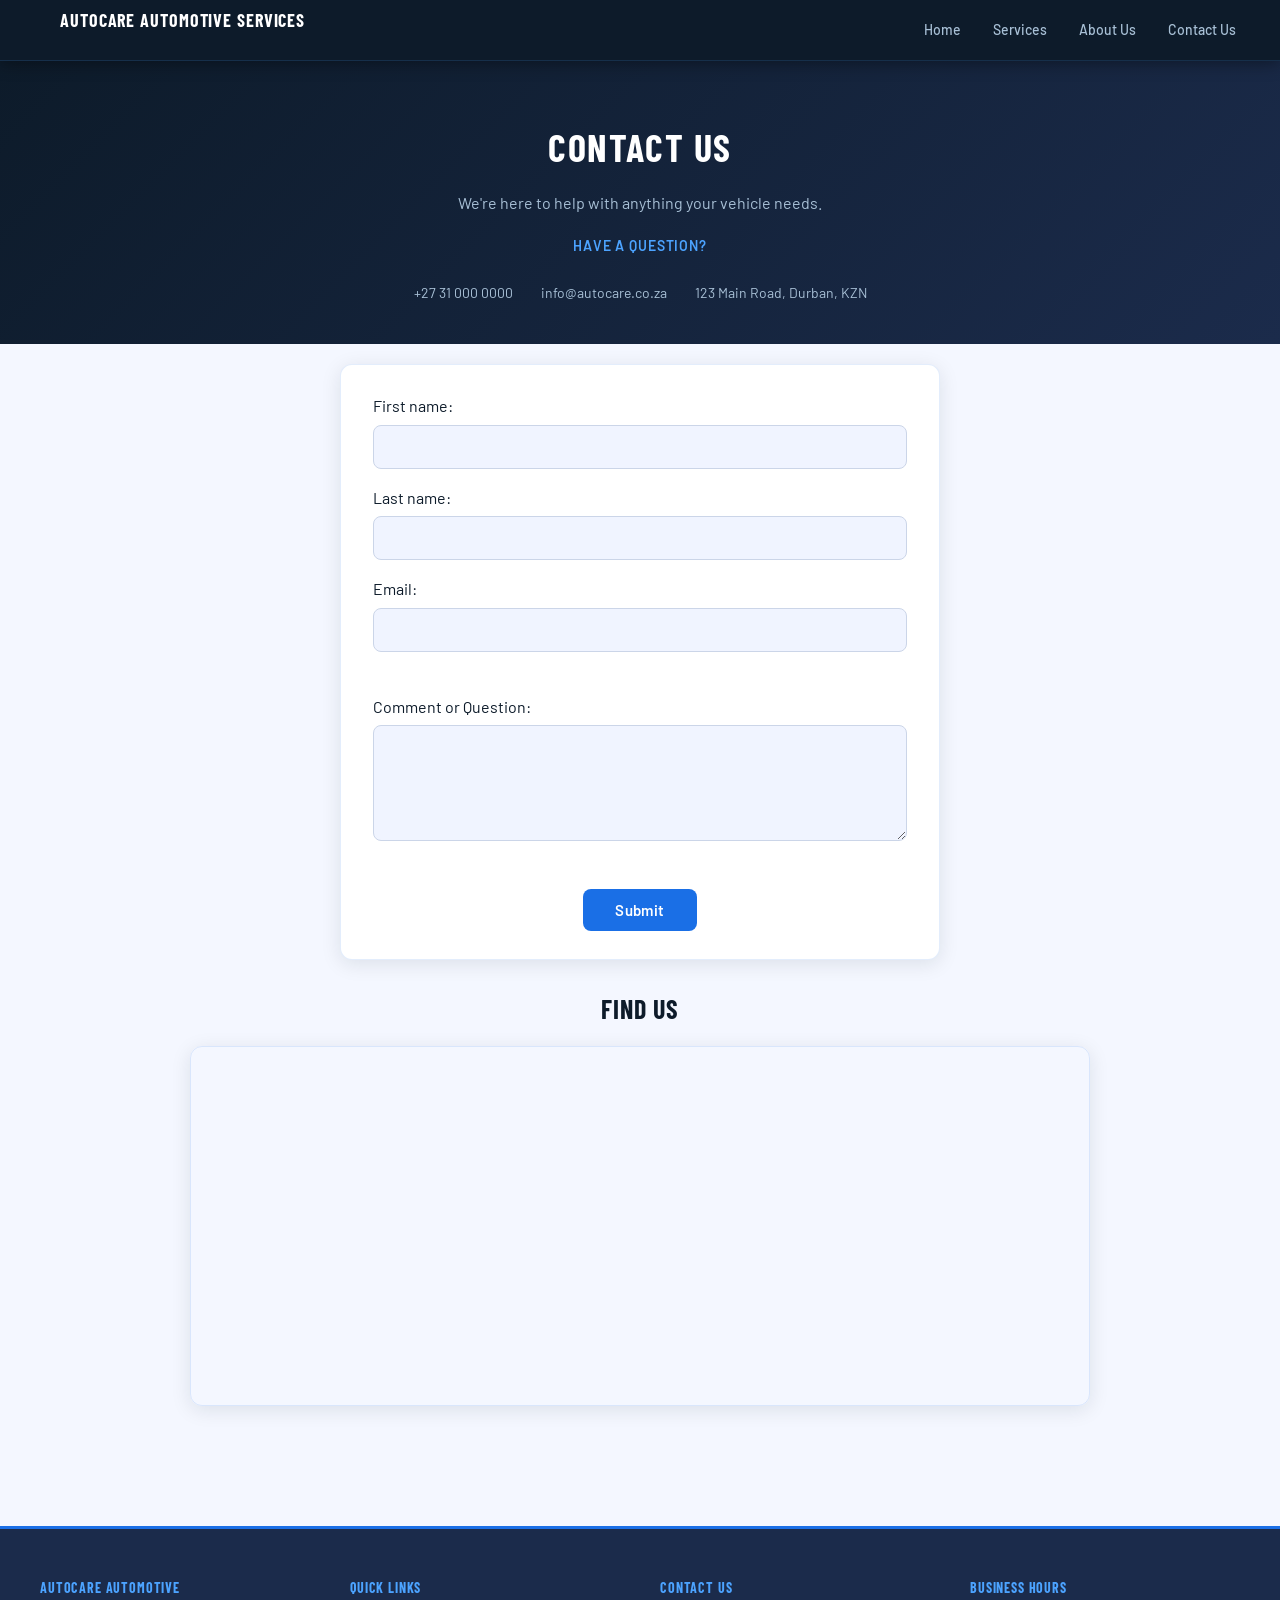
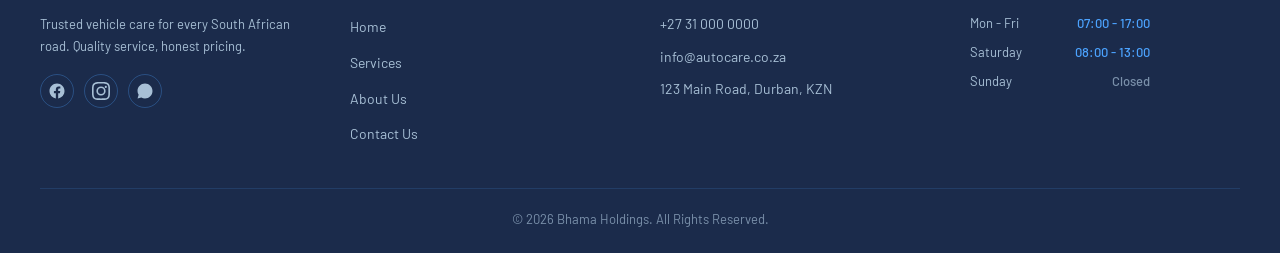
==== contact.html @ c0fe9249 "initial commit" ====
<!DOCTYPE html>
<html lang="en">

<head>
  <meta charset="UTF-8" />
  <meta name="viewport" content="width=device-width, initial-scale=1.0">
  <title>Contact Us | AutoCare Services</title>
  <link rel="stylesheet" href="./css/stylesheet.css">
  <style>
    @media (max-width: 768px) {
      .container {
        max-width: 100%;
        margin: 10px 16px;
        padding: 20px 16px;
      }

      h2 {
        margin: 20px 16px 4px;
        font-size: 24px;
      }

      h3 {
        margin: 0 16px 16px;
      }

      #fname, #lname, #email, #message {
        font-size: 16px; /* prevents iOS auto-zoom on input focus */
      }
    }
  </style>


</head>

<body>

  <!-- Navigation Starts -->
  <nav>
    <div class="navbar">
      <h3><b>AutoCare Automotive Services</b></h3>

      <!-- FIX: Renamed from 'Preference' to 'hamburger' to match JS, and corrected tag -->
      <div class="hamburger" id="hamburger">
        <span></span>
        <span></span>
        <span></span>
      </div>

      <!-- FIX: Cleaned up broken nested ul structure -->
      <ul class="nav-links" id="navlinks">
        <li><a href="index.html">Home</a></li>

        <li>
          <a href="services.html">Services</a>
        </li>

        <li><a href="about.html">About Us</a></li>
        <li><a href="contact.html">Contact Us</a></li>
      </ul>
    </div>
  </nav>

  <!-- Contact Page Header -->
  <section class="contact-hero">
    <h1 class="contact-hero-title">Contact Us</h1>
    <p class="contact-hero-tagline">We're here to help with anything your vehicle needs.</p>
    <p class="contact-hero-subtitle">Have a question?</p>

    <div class="contact-hero-info">
      <p class="contact-hero-info-row">+27 31 000 0000</p>
      <p class="contact-hero-info-row">info@autocare.co.za</p>
      <p class="contact-hero-info-row">123 Main Road, Durban, KZN</p>
    </div>
  </section>

  <div class="container">
    <form action="/action_page.php">

      <!-- Name -->
      <label for="fname">First name:</label><br>
      <input type="text" id="fname" name="fname" value=""><br>

      <!-- Last Name -->
      <label for="lname">Last name:</label><br>
      <input type="text" id="lname" name="lname" value=""><br>

      <!-- Email -->
      <label for="email">Email:</label><br>
      <input type="email" id="email" name="email" value=""><br><br>

      <!-- Message -->
      <label for="message">Comment or Question:</label><br>
      <textarea id="message" name="message" rows="5" cols="30"></textarea><br><br>

      <!-- Submit button -->
      <input type="submit" value="Submit" id="submit">
    </form>
  </div>

  <!-- Find Us Map -->
  <section class="map-section">
    <h2 class="map-heading">Find Us</h2>
    <div class="map-wrapper">
      <iframe
        src="https://www.google.com/maps?q=Main+Road,+Durban,+KwaZulu-Natal,+South+Africa&output=embed"
        width="100%"
        height="100%"
        style="border:0;"
        allowfullscreen=""
        loading="lazy"
        referrerpolicy="no-referrer-when-downgrade"
        title="AutoCare location map">
      </iframe>
    </div>
  </section>

  <!--Footer Starts-->
  <!-- UPDATE: rebuilt footer with contact info, hours, and social icons -->
  <footer class="site-footer">
        <div class="footer-grid">

            <div class="footer-col">
                <h4>AutoCare Automotive</h4>
                <p class="footer-blurb">Trusted vehicle care for every South African road. Quality service, honest pricing.</p>
                <div class="footer-socials">
                    <a href="#" class="social-btn" aria-label="Facebook">
                        <svg viewBox="0 0 24 24" width="18" height="18" fill="currentColor" aria-hidden="true"><path d="M22 12.06C22 6.5 17.52 2 12 2S2 6.5 2 12.06c0 5 3.66 9.13 8.44 9.94v-7.03H7.9v-2.91h2.54V9.84c0-2.5 1.49-3.89 3.78-3.89 1.1 0 2.24.2 2.24.2v2.46h-1.26c-1.24 0-1.63.77-1.63 1.56v1.88h2.78l-.44 2.91h-2.34V22c4.78-.81 8.44-4.94 8.44-9.94z"/></svg>
                    </a>
                    <a href="#" class="social-btn" aria-label="Instagram">
                        <svg viewBox="0 0 24 24" width="18" height="18" fill="currentColor" aria-hidden="true"><path d="M12 2.16c3.2 0 3.58.01 4.85.07 3.25.15 4.77 1.69 4.92 4.92.06 1.27.07 1.65.07 4.85s-.01 3.58-.07 4.85c-.15 3.23-1.66 4.77-4.92 4.92-1.27.06-1.64.07-4.85.07s-3.58-.01-4.85-.07c-3.26-.15-4.77-1.7-4.92-4.92-.06-1.27-.07-1.65-.07-4.85s.01-3.58.07-4.85C2.36 3.92 3.88 2.38 7.15 2.23 8.42 2.17 8.8 2.16 12 2.16zM12 0C8.74 0 8.33.01 7.05.07 2.7.27.27 2.7.07 7.05.01 8.33 0 8.74 0 12s.01 3.67.07 4.95c.2 4.35 2.62 6.78 6.98 6.98C8.33 23.99 8.74 24 12 24s3.67-.01 4.95-.07c4.35-.2 6.78-2.62 6.98-6.98.06-1.28.07-1.69.07-4.95s-.01-3.67-.07-4.95c-.2-4.35-2.62-6.78-6.98-6.98C15.67.01 15.26 0 12 0zm0 5.84A6.16 6.16 0 1 0 18.16 12 6.16 6.16 0 0 0 12 5.84zM12 16a4 4 0 1 1 4-4 4 4 0 0 1-4 4zm6.41-10.85a1.44 1.44 0 1 0 1.44 1.44 1.44 1.44 0 0 0-1.44-1.44z"/></svg>
                    </a>
                    <a href="#" class="social-btn" aria-label="WhatsApp">
                        <svg viewBox="0 0 24 24" width="18" height="18" fill="currentColor" aria-hidden="true"><path d="M17.5 14.4c-.3-.1-1.6-.8-1.9-.9-.2-.1-.4-.1-.6.1-.2.2-.7.9-.9 1.1-.2.2-.3.2-.6.1-.9-.4-2.4-1.6-3.1-2.9-.1-.2-.1-.4.1-.6.2-.2.4-.5.6-.7.1-.1.1-.3 0-.5-.1-.2-.5-1.3-.7-1.7-.2-.4-.4-.4-.6-.4h-.5c-.2 0-.4.1-.6.3-.2.2-.8.8-.8 2 0 1.2.9 2.4 1 2.5.1.2 1.7 2.7 4.2 3.7 2.1.8 2.5.6 3-.4.4-1 .5-1.4.3-1.7zM12 2C6.5 2 2 6.5 2 12c0 1.9.5 3.6 1.5 5.1L2.1 22l5-1.3c1.4.8 3.1 1.2 4.9 1.2 5.5 0 10-4.5 10-10S17.5 2 12 2z"/></svg>
                    </a>
                </div>
            </div>

            <div class="footer-col">
                <h4>Quick Links</h4>
                <ul class="footer-link-list">
                    <li><a href="index.html">Home</a></li>
                    <li><a href="services.html">Services</a></li>
                    <li><a href="about.html">About Us</a></li>
                    <li><a href="contact.html">Contact Us</a></li>
                </ul>
            </div>

            <div class="footer-col">
                <h4>Contact Us</h4>
                <p class="footer-contact-row">+27 31 000 0000</p>
                <p class="footer-contact-row">info@autocare.co.za</p>
                <p class="footer-contact-row">123 Main Road, Durban, KZN</p>
            </div>

            <div class="footer-col">
                <h4>Business Hours</h4>
                <p class="footer-hours-row">Mon - Fri <span>07:00 - 17:00</span></p>
                <p class="footer-hours-row">Saturday <span>08:00 - 13:00</span></p>
                <p class="footer-hours-row">Sunday <span class="closed">Closed</span></p>
            </div>

        </div>

        <p class="footer-bottom">&copy; 2026 Bhama Holdings. All Rights Reserved.</p>
  </footer>
  <!--Footer Ends-->

  <script src="./js/shared.js"></script>

</body>

</html>
---- css/stylesheet.css ----
/* =============================================
   AutoCare Automotive Services — Stylesheet
   Palette: Midnight Professional
   ============================================= */

@import url('https://fonts.googleapis.com/css2?family=Barlow:wght@400;500;600&family=Barlow+Condensed:wght@600;700&display=swap');

/* ── CSS Variables ── */
:root {
  --bg-deep:       #0D1B2A;
  --bg-nav:        #0D1B2A;
  --bg-footer:     #1B2B4B;
  --bg-card:       #FFFFFF;
  --bg-page:       #F4F7FF;
  --bg-input:      #F0F4FF;

  --accent-primary:  #1A6FE6;
  --accent-light:    #4CA3FF;
  --accent-hover:    #1560CC;
  --accent-glow:     rgba(26, 111, 230, 0.18);

  --text-primary:    #0D1B2A;
  --text-secondary:  #3D5068;
  --text-muted:      #7A90AA;
  --text-on-dark:    #FFFFFF;
  --text-on-dark-2:  #A8C0D6;

  --border-card:     rgba(26, 111, 230, 0.12);
  --border-input:    #CBD5E8;
  --shadow-card:     0 4px 20px rgba(13, 27, 42, 0.10);
  --shadow-hover:    0 8px 32px rgba(26, 111, 230, 0.18);

  --radius-sm:  4px;
  --radius-md:  8px;
  --radius-lg:  12px;
}

/* ── Reset ── */
* {
  margin: 0;
  padding: 0;
  box-sizing: border-box;
}

body {
  font-family: 'Barlow', sans-serif;
  background-color: var(--bg-page);
  color: var(--text-primary);
  font-size: 16px;
  line-height: 1.6;
}

/* ── Hero Header ── */
.hero-header {
  background: linear-gradient(135deg, var(--bg-deep) 0%, #1B2B4B 100%);
  color: var(--text-on-dark);
  text-align: center;
  padding: 28px 20px;
  border-bottom: 2px solid var(--accent-primary);
}

.hero-header h1 {
  font-family: 'Barlow Condensed', sans-serif;
  font-size: 36px;
  font-weight: 700;
  letter-spacing: 0.04em;
  text-transform: uppercase;
  color: var(--text-on-dark);
}

/* ── Navigation ── */
nav {
  background-color: var(--bg-nav);
  position: sticky;
  top: 0;
  z-index: 1000;
  border-bottom: 1px solid rgba(76, 163, 255, 0.15);
  box-shadow: 0 2px 16px rgba(0, 0, 0, 0.4);
}

.navbar {
  display: flex;
  justify-content: space-between;
  align-items: center;
  padding: 0 30px;
  height: 60px;
}

.navbar h3 {
  color: var(--text-on-dark);
  font-family: 'Barlow Condensed', sans-serif;
  font-size: 18px;
  font-weight: 700;
  letter-spacing: 0.05em;
  text-transform: uppercase;
}

.nav-links {
  list-style: none;
  display: flex;
  gap: 4px;
}

.nav-links li {
  position: relative;
}

.nav-links a {
  color: var(--text-on-dark-2);
  text-decoration: none;
  padding: 8px 14px;
  display: block;
  font-size: 14px;
  font-weight: 500;
  border-radius: var(--radius-sm);
  transition: background 0.25s, color 0.25s;
}

.nav-links a:hover {
  background-color: rgba(76, 163, 255, 0.12);
  color: var(--accent-light);
}

/* ── Submenu ── */
.submenu {
  display: none;
  position: absolute;
  top: 100%;
  left: 0;
  background-color: #152238;
  list-style: none;
  min-width: 180px;
  border-radius: var(--radius-md);
  border: 1px solid rgba(76, 163, 255, 0.2);
  z-index: 100;
  overflow: hidden;
  box-shadow: 0 8px 24px rgba(0,0,0,0.3);
}

.submenu li a {
  padding: 10px 16px;
  color: var(--text-on-dark-2);
  font-size: 13px;
}

.submenu li a:hover {
  background-color: rgba(26, 111, 230, 0.2);
  color: var(--accent-light);
}

@media (min-width: 769px) {
  .nav-links li:hover > .submenu {
    display: block;
  }
}

/* ── Hamburger ── */
.hamburger {
  display: none;
  flex-direction: column;
  cursor: pointer;
}

.hamburger span {
  height: 2px;
  width: 24px;
  background: var(--text-on-dark);
  margin: 4px 0;
  border-radius: 2px;
  transition: 0.3s;
}

.hamburger.active span:nth-child(1) {
  transform: rotate(45deg) translate(5px, 5px);
}
.hamburger.active span:nth-child(2) {
  opacity: 0;
}
.hamburger.active span:nth-child(3) {
  transform: rotate(-45deg) translate(5px, -5px);
}

/* ── Mobile ── */
@media (max-width: 768px) {
  .hamburger {
    display: flex;
  }

  .nav-links {
    position: absolute;
    top: 60px;
    left: 0;
    background-color: var(--bg-nav);
    width: 100%;
    flex-direction: column;
    gap: 0;
    max-height: 0;
    overflow: hidden;
    transition: max-height 0.3s ease-in-out;
    border-top: 1px solid rgba(76, 163, 255, 0.15);
  }

  .nav-links.open {
    max-height: 500px;
  }

  .nav-links li {
    width: 100%;
    border-bottom: 1px solid rgba(255,255,255,0.05);
  }

  .submenu {
    position: static;
    display: none;
    background-color: #0a1520;
    border-radius: 0;
    border: none;
    box-shadow: none;
  }

  .submenu.open {
    display: block;
  }

  .nav-links a {
    padding: 14px 20px;
    border-radius: 0;
  }
}

/* ── Slideshow ── */
.slideshow-container {
  position: relative;
  width: 100%;
  overflow: hidden;
  margin-bottom: 10px;
  border-bottom: 3px solid var(--accent-primary);
}

.myslide {
  display: none;
  position: relative;
}

.myslide img {
  display: block;
  object-fit: cover;
}

.numbertext {
  position: absolute;
  top: 12px;
  left: 16px;
  color: var(--text-on-dark);
  font-size: 13px;
  font-weight: 600;
  background: rgba(13, 27, 42, 0.7);
  padding: 4px 10px;
  border-radius: var(--radius-sm);
  letter-spacing: 0.05em;
}

.slide-caption {
  position: absolute;
  bottom: 24px;
  left: 50%;
  transform: translateX(-50%);
  background: rgba(13, 27, 42, 0.75);
  color: var(--text-on-dark);
  padding: 8px 24px;
  border-radius: var(--radius-sm);
  font-size: 15px;
  font-weight: 500;
  border-left: 3px solid var(--accent-primary);
  white-space: nowrap;
}

.fade {
  animation: fadeEffect 0.8s ease-in-out;
}

@keyframes fadeEffect {
  from { opacity: 0.3; }
  to   { opacity: 1; }
}

/* ── Dots ── */
.dot {
  display: inline-block;
  cursor: pointer;
  height: 10px;
  width: 10px;
  margin: 8px 4px;
  background-color: #CBD5E8;
  border-radius: 50%;
  transition: background-color 0.3s ease, transform 0.2s ease;
}

.dot:hover,
.active-dot {
  background-color: var(--accent-primary);
  transform: scale(1.25);
}

/* ── Services Section Headings ── */
.services-heading {
  text-align: center;
  margin: 48px 0 8px;
  color: var(--text-primary);
  font-family: 'Barlow Condensed', sans-serif;
  font-size: 32px;
  font-weight: 700;
  text-transform: uppercase;
  letter-spacing: 0.04em;
}

.services-subheading {
  text-align: center;
  color: var(--text-secondary);
  margin-bottom: 8px;
  font-size: 15px;
}

.services-notice {
  text-align: center;
  color: var(--text-muted);
  font-size: 13px;
  font-style: italic;
  max-width: 680px;
  margin: 0 auto 32px;
  padding: 0 20px;
}

/* ── Cards Row & Column ── */
.row {
  display: flex;
  flex-wrap: wrap;
  gap: 24px;
  justify-content: center;
  padding: 0 30px 48px;
}

.column {
  flex: 1 1 280px;
  max-width: 380px;
}

.card {
  background-color: var(--bg-card);
  border-radius: var(--radius-lg);
  overflow: hidden;
  border: 1px solid var(--border-card);
  box-shadow: var(--shadow-card);
  transition: transform 0.3s, box-shadow 0.3s, border-color 0.3s;
  height: 100%;
  display: flex;
  flex-direction: column;
}

.card:hover {
  transform: translateY(-5px);
  box-shadow: var(--shadow-hover);
  border-color: rgba(26, 111, 230, 0.35);
}

.card img {
  width: 100%;
  height: 200px;
  object-fit: cover;
  display: block;
  background-color: #DCE6F5;
  color: var(--text-muted);
  font-size: 13px;
  text-align: center;
}

.card-body {
  padding: 18px 20px 22px;
  background-color: var(--bg-card);
  flex: 1;
  display: flex;
  flex-direction: column;
}

.card-body h2 {
  font-family: 'Barlow Condensed', sans-serif;
  font-size: 19px;
  font-weight: 700;
  text-transform: uppercase;
  letter-spacing: 0.02em;
  margin-bottom: 6px;
  color: var(--text-primary);
}

.card-subtitle {
  color: var(--text-secondary);
  font-size: 13px;
  margin-bottom: 12px;
}

.card-title {
  font-weight: 600;
  color: var(--accent-primary);
  margin-bottom: 4px;
}

.list-label {
  font-weight: 600;
  font-size: 12px;
  color: var(--text-muted);
  text-transform: uppercase;
  letter-spacing: 0.06em;
  margin: 10px 0 5px;
}

.service-list {
  list-style: none;
  padding: 0;
  margin-bottom: 6px;
}

.service-list li {
  font-size: 13px;
  color: var(--text-secondary);
  padding: 2px 0 2px 16px;
  position: relative;
}

.service-list li::before {
  content: "–";
  position: absolute;
  left: 0;
  color: var(--accent-primary);
  font-weight: 600;
}

/* ── Buttons ── */
.button {
  background-color: var(--accent-primary);
  color: #FFFFFF;
  border: none;
  padding: 10px 22px;
  border-radius: var(--radius-md);
  cursor: pointer;
  font-size: 14px;
  font-weight: 600;
  letter-spacing: 0.03em;
  transition: background-color 0.25s, transform 0.15s;
  margin-top: auto;
  align-self: flex-start;
}

.button:hover {
  background-color: var(--accent-hover);
  transform: translateY(-1px);
}

.button:active {
  transform: translateY(0);
}

/* ── Contact Page ── */
h2 {
  margin: 24px 30px 6px;
  font-family: 'Barlow Condensed', sans-serif;
  font-weight: 700;
  font-size: 28px;
  text-transform: uppercase;
  letter-spacing: 0.04em;
  color: var(--text-primary);
}

h3 {
  margin: 0 30px 20px;
  color: var(--text-secondary);
  font-weight: 500;
  font-size: 15px;
}

#fname,
#lname,
#email,
#message {
  width: 100%;
  padding: 12px 14px;
  border: 1px solid var(--border-input);
  border-radius: var(--radius-md);
  background-color: var(--bg-input);
  color: var(--text-primary);
  box-sizing: border-box;
  margin-top: 6px;
  margin-bottom: 16px;
  resize: vertical;
  font-family: 'Barlow', sans-serif;
  font-size: 15px;
  transition: border-color 0.2s, box-shadow 0.2s;
}

#fname:focus,
#lname:focus,
#email:focus,
#message:focus {
  outline: none;
  border-color: var(--accent-primary);
  box-shadow: 0 0 0 3px var(--accent-glow);
}

#fname:hover,
#lname:hover,
#email:hover,
#message:hover {
  border-color: var(--accent-light);
}

.field-error {
  display: block;
  color: #D85A30;
  font-size: 13px;
  margin-top: -12px;
  margin-bottom: 16px;
}

#submit {
  background-color: var(--accent-primary);
  color: #FFFFFF;
  padding: 12px 32px;
  border: none;
  border-radius: var(--radius-md);
  cursor: pointer;
  font-family: 'Barlow', sans-serif;
  font-size: 15px;
  font-weight: 600;
  display: block;
  margin: 0 auto;
  letter-spacing: 0.03em;
  transition: background-color 0.25s, transform 0.15s;
}

#submit:hover {
  background-color: var(--accent-hover);
  transform: translateY(-1px);
}

.container {
  border-radius: var(--radius-lg);
  background-color: #FFFFFF;
  border: 1px solid var(--border-card);
  box-shadow: var(--shadow-card);
  padding: 28px 32px;
  margin: 20px auto;
  max-width: 600px;
}

/* ── Contact Hero Header ── */
.contact-hero {
  text-align: center;
  background: linear-gradient(135deg, var(--bg-deep) 0%, #1B2B4B 100%);
  color: var(--text-on-dark);
  padding: 56px 20px 40px;
}

.contact-hero-title {
  font-family: 'Barlow Condensed', sans-serif;
  font-size: 38px;
  font-weight: 700;
  text-transform: uppercase;
  letter-spacing: 0.04em;
  color: var(--text-on-dark);
  margin: 0 0 12px;
}

.contact-hero-tagline {
  font-size: 16px;
  color: var(--text-on-dark-2);
  max-width: 460px;
  margin: 0 auto 20px;
  line-height: 1.6;
}

.contact-hero-subtitle {
  font-size: 14px;
  font-weight: 600;
  color: var(--accent-light);
  text-transform: uppercase;
  letter-spacing: 0.06em;
  margin: 0 0 24px;
}

.contact-hero-info {
  display: flex;
  flex-wrap: wrap;
  justify-content: center;
  gap: 28px;
}

.contact-hero-info-row {
  font-size: 14px;
  color: var(--text-on-dark-2);
  margin: 0;
}

/* ── Find Us Map ── */
.map-section {
  text-align: center;
  padding: 8px 30px 56px;
}

.map-heading {
  font-family: 'Barlow Condensed', sans-serif;
  font-size: 26px;
  font-weight: 700;
  text-transform: uppercase;
  letter-spacing: 0.04em;
  color: var(--text-primary);
  margin: 0 0 16px;
}

.map-wrapper {
  max-width: 900px;
  margin: 0 auto;
  height: 360px;
  border-radius: var(--radius-lg);
  overflow: hidden;
  border: 1px solid var(--border-card);
  box-shadow: var(--shadow-card);
}

@media (max-width: 768px) {
  .contact-hero {
    padding: 40px 16px 32px;
  }

  .contact-hero-title {
    font-size: 28px;
  }

  .contact-hero-info {
    flex-direction: column;
    gap: 8px;
  }

  .map-section {
    padding: 8px 16px 40px;
  }

  .map-wrapper {
    height: 280px;
  }
}

/* ── Gallery ── */
.gallery-heading {
  text-align: center;
  margin: 56px 0 24px;
  color: var(--text-primary);
  font-family: 'Barlow Condensed', sans-serif;
  font-size: 32px;
  font-weight: 700;
  text-transform: uppercase;
  letter-spacing: 0.04em;
}

.gallery-grid {
  display: grid;
  grid-template-columns: repeat(auto-fill, minmax(300px, 1fr));
  gap: 16px;
  padding: 0 30px 56px;
}

.mypicture {
  position: relative;
  overflow: hidden;
  border-radius: var(--radius-lg);
  border: 1px solid var(--border-card);
  box-shadow: var(--shadow-card);
  background-color: #DCE6F5;
}

.mypicture img {
  width: 100%;
  height: 260px;
  object-fit: cover;
  display: block;
  transition: transform 0.4s ease;
}

.mypicture:hover img {
  transform: scale(1.05);
}

.pic-caption {
  position: absolute;
  bottom: 0;
  left: 0;
  right: 0;
  background: linear-gradient(transparent, rgba(13, 27, 42, 0.85));
  color: var(--text-on-dark);
  text-align: center;
  padding: 24px 8px 10px;
  font-size: 13px;
  font-weight: 500;
  opacity: 0;
  transition: opacity 0.3s ease;
}

.mypicture:hover .pic-caption {
  opacity: 1;
}

/* ── Footer ── */
footer {
  background-color: var(--bg-footer);
  color: var(--text-on-dark-2);
  padding: 48px 40px 24px;
  margin-top: 64px;
  border-top: 3px solid var(--accent-primary);
}

.footer-grid {
  display: grid;
  grid-template-columns: repeat(auto-fit, minmax(200px, 1fr));
  gap: 40px;
  padding-bottom: 32px;
}

footer h4 {
  color: var(--accent-light);
  margin-bottom: 14px;
  font-family: 'Barlow Condensed', sans-serif;
  font-weight: 700;
  font-size: 14px;
  text-transform: uppercase;
  letter-spacing: 0.06em;
}

.footer-blurb {
  font-size: 13px;
  line-height: 1.7;
  color: var(--text-on-dark-2);
  margin-bottom: 16px;
}

.footer-socials {
  display: flex;
  gap: 10px;
}

.social-btn {
  width: 34px;
  height: 34px;
  border-radius: 50%;
  border: 1px solid rgba(76, 163, 255, 0.3);
  display: flex;
  align-items: center;
  justify-content: center;
  color: var(--text-on-dark-2);
  text-decoration: none;
  transition: background-color 0.25s, color 0.25s, border-color 0.25s;
}

.social-btn:hover {
  background-color: var(--accent-primary);
  border-color: var(--accent-primary);
  color: #FFFFFF;
}

.footer-link-list {
  list-style: none;
  padding: 0;
}

.footer-link-list li {
  margin-bottom: 10px;
}

.footer-link-list li a {
  color: var(--text-on-dark-2);
  text-decoration: none;
  font-size: 14px;
  transition: color 0.25s;
}

.footer-link-list li a:hover {
  color: var(--accent-light);
}

.footer-contact-row {
  font-size: 14px;
  color: var(--text-on-dark-2);
  margin-bottom: 10px;
}

.footer-hours-row {
  font-size: 13px;
  color: var(--text-on-dark-2);
  margin-bottom: 8px;
  display: flex;
  justify-content: space-between;
  max-width: 180px;
}

.footer-hours-row span {
  color: var(--accent-light);
  font-weight: 500;
}

.footer-hours-row span.closed {
  color: var(--text-muted);
}

.footer-bottom {
  text-align: center;
  color: var(--text-muted);
  font-size: 13px;
  border-top: 1px solid rgba(76, 163, 255, 0.15);
  padding-top: 20px;
}

/* ── About Page ── */
.about-wrapper {
  max-width: 860px;
  margin: 0 auto;
  padding: 40px 30px 60px;
}

.about-page-title {
  font-family: 'Barlow Condensed', sans-serif;
  font-size: 32px;
  font-weight: 700;
  text-transform: uppercase;
  letter-spacing: 0.04em;
  color: var(--text-primary);
  margin-bottom: 12px;
}

.about-section {
  margin: 28px 0;
}

.about-section h2 {
  font-size: 20px;
  color: var(--accent-primary);
  margin: 0 0 12px;
  text-transform: none;
  letter-spacing: 0;
}

.about-section p {
  color: var(--text-secondary);
  line-height: 1.8;
  margin-bottom: 10px;
  font-size: 15px;
}

.about-list {
  list-style: none;
  padding: 0;
  margin: 12px 0 10px;
}

.about-list li {
  color: var(--text-secondary);
  font-size: 15px;
  line-height: 1.8;
  padding: 4px 0 4px 22px;
  position: relative;
}

.about-list li::before {
  content: "–";
  position: absolute;
  left: 0;
  color: var(--accent-primary);
  font-weight: 700;
}

.about-image {
  margin-top: 40px;
}

/* ── hr dividers ── */
hr {
  border: none;
  border-top: 1px solid rgba(26, 111, 230, 0.15);
  margin: 0;
}

/* ── Responsive ── */
@media (max-width: 768px) {
  footer {
    padding: 36px 24px 20px;
  }

  .footer-grid {
    text-align: center;
  }

  .footer-socials {
    justify-content: center;
  }

  .footer-hours-row {
    max-width: 100%;
  }

  .container {
    margin: 10px 16px;
    padding: 20px;
  }

  .row {
    padding: 0 16px 32px;
  }

  .column {
    flex: 1 1 100%;
    max-width: 100%;
  }

  .gallery-grid {
    grid-template-columns: 1fr;
    padding: 0 16px 32px;
  }

  .mypicture img {
    height: 220px;
  }

  .services-heading,
  .gallery-heading {
    font-size: 26px;
  }
}
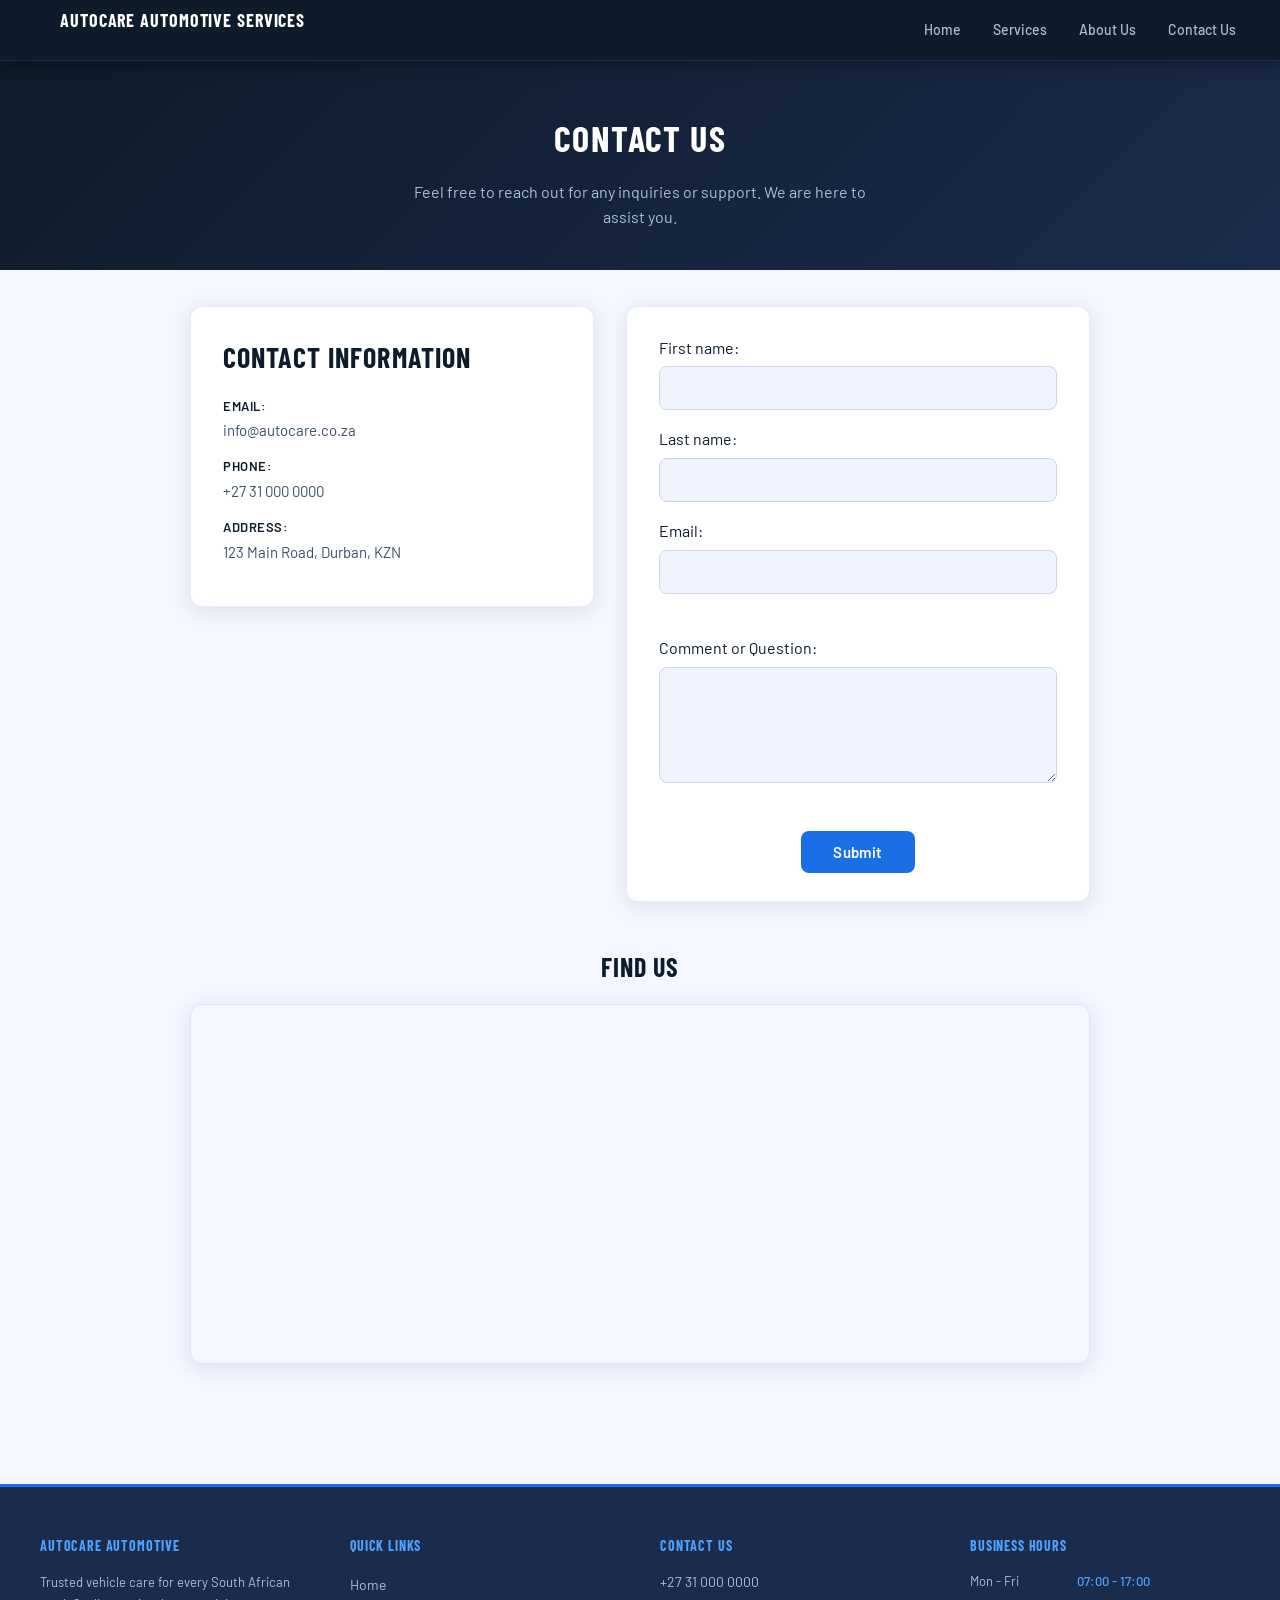
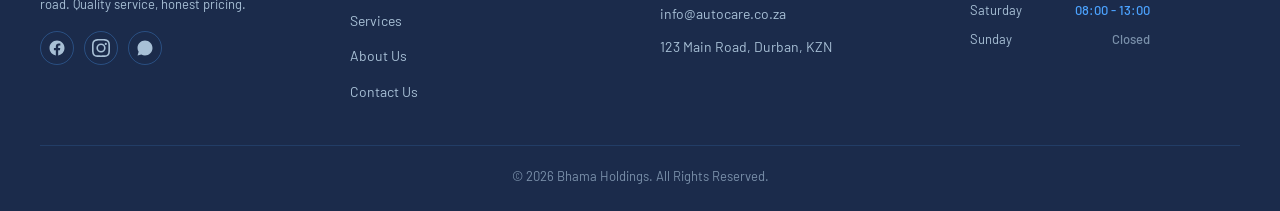
==== commit b012bd43: "updated contact" ====
--- a/contact.html
+++ b/contact.html
@@ -60,41 +60,46 @@
     </div>
   </nav>
 
-  <!-- Contact Page Header -->
-  <section class="contact-hero">
-    <h1 class="contact-hero-title">Contact Us</h1>
-    <p class="contact-hero-tagline">We're here to help with anything your vehicle needs.</p>
-    <p class="contact-hero-subtitle">Have a question?</p>
+  <!-- ── Page Header ── -->
+  <div class="page-header">
+    <h1>Contact Us</h1>
+    <p>Feel free to reach out for any inquiries or support. We are here to assist you.</p>
+  </div>
 
-    <div class="contact-hero-info">
-      <p class="contact-hero-info-row">+27 31 000 0000</p>
-      <p class="contact-hero-info-row">info@autocare.co.za</p>
-      <p class="contact-hero-info-row">123 Main Road, Durban, KZN</p>
+  <!-- ── Contact Content ── -->
+  <div class="contact-wrapper">
+    <div class="contact-info">
+      <h2>Contact Information</h2>
+      <ul>
+        <li><span>Email:</span> info@autocare.co.za</li>
+        <li><span>Phone:</span> +27 31 000 0000</li>
+        <li><span>Address:</span> 123 Main Road, Durban, KZN</li>
+      </ul>
     </div>
-  </section>
 
-  <div class="container">
-    <form action="/action_page.php">
+    <div class="container">
+      <form action="/action_page.php">
 
-      <!-- Name -->
-      <label for="fname">First name:</label><br>
-      <input type="text" id="fname" name="fname" value=""><br>
+        <!-- Name -->
+        <label for="fname">First name:</label><br>
+        <input type="text" id="fname" name="fname" value=""><br>
 
-      <!-- Last Name -->
-      <label for="lname">Last name:</label><br>
-      <input type="text" id="lname" name="lname" value=""><br>
+        <!-- Last Name -->
+        <label for="lname">Last name:</label><br>
+        <input type="text" id="lname" name="lname" value=""><br>
 
-      <!-- Email -->
-      <label for="email">Email:</label><br>
-      <input type="email" id="email" name="email" value=""><br><br>
+        <!-- Email -->
+        <label for="email">Email:</label><br>
+        <input type="email" id="email" name="email" value=""><br><br>
 
-      <!-- Message -->
-      <label for="message">Comment or Question:</label><br>
-      <textarea id="message" name="message" rows="5" cols="30"></textarea><br><br>
+        <!-- Message -->
+        <label for="message">Comment or Question:</label><br>
+        <textarea id="message" name="message" rows="5" cols="30"></textarea><br><br>
 
-      <!-- Submit button -->
-      <input type="submit" value="Submit" id="submit">
-    </form>
+        <!-- Submit button -->
+        <input type="submit" value="Submit" id="submit">
+      </form>
+    </div>
   </div>
 
   <!-- Find Us Map -->
--- a/css/stylesheet.css
+++ b/css/stylesheet.css
@@ -402,6 +402,20 @@
   font-weight: 600;
   color: var(--accent-primary);
   margin-bottom: 4px;
+}
+
+.card-details {
+  display: none;
+}
+
+.card-details.is-open {
+  display: block;
+  animation: detailsReveal 0.25s ease;
+}
+
+@keyframes detailsReveal {
+  from { opacity: 0; transform: translateY(-4px); }
+  to   { opacity: 1; transform: translateY(0); }
 }
 
 .list-label {
@@ -551,17 +565,17 @@
   max-width: 600px;
 }
 
-/* ── Contact Hero Header ── */
-.contact-hero {
+/* ── Page Header ── */
+.page-header {
   text-align: center;
   background: linear-gradient(135deg, var(--bg-deep) 0%, #1B2B4B 100%);
   color: var(--text-on-dark);
-  padding: 56px 20px 40px;
-}
-
-.contact-hero-title {
+  padding: 48px 20px 40px;
+}
+
+.page-header h1 {
   font-family: 'Barlow Condensed', sans-serif;
-  font-size: 38px;
+  font-size: 36px;
   font-weight: 700;
   text-transform: uppercase;
   letter-spacing: 0.04em;
@@ -569,33 +583,64 @@
   margin: 0 0 12px;
 }
 
-.contact-hero-tagline {
+.page-header p {
   font-size: 16px;
   color: var(--text-on-dark-2);
-  max-width: 460px;
-  margin: 0 auto 20px;
+  max-width: 480px;
+  margin: 0 auto;
   line-height: 1.6;
 }
 
-.contact-hero-subtitle {
-  font-size: 14px;
-  font-weight: 600;
-  color: var(--accent-light);
-  text-transform: uppercase;
-  letter-spacing: 0.06em;
-  margin: 0 0 24px;
-}
-
-.contact-hero-info {
+/* ── Contact Content ── */
+.contact-wrapper {
   display: flex;
   flex-wrap: wrap;
-  justify-content: center;
-  gap: 28px;
-}
-
-.contact-hero-info-row {
-  font-size: 14px;
-  color: var(--text-on-dark-2);
+  gap: 32px;
+  max-width: 960px;
+  margin: 36px auto;
+  padding: 0 30px;
+  align-items: flex-start;
+}
+
+.contact-info {
+  flex: 1 1 260px;
+  background-color: #FFFFFF;
+  border-radius: var(--radius-lg);
+  border: 1px solid var(--border-card);
+  box-shadow: var(--shadow-card);
+  padding: 28px 32px;
+}
+
+.contact-info h2 {
+  margin: 0 0 16px;
+  padding: 0;
+}
+
+.contact-info ul {
+  list-style: none;
+  padding: 0;
+  margin: 0;
+}
+
+.contact-info ul li {
+  font-size: 15px;
+  color: var(--text-secondary);
+  margin-bottom: 14px;
+  line-height: 1.6;
+}
+
+.contact-info ul li span {
+  display: block;
+  font-weight: 600;
+  color: var(--text-primary);
+  font-size: 13px;
+  text-transform: uppercase;
+  letter-spacing: 0.04em;
+  margin-bottom: 2px;
+}
+
+.contact-wrapper .container {
+  flex: 1 1 320px;
   margin: 0;
 }
 
@@ -626,17 +671,18 @@
 }
 
 @media (max-width: 768px) {
-  .contact-hero {
-    padding: 40px 16px 32px;
-  }
-
-  .contact-hero-title {
-    font-size: 28px;
-  }
-
-  .contact-hero-info {
+  .page-header {
+    padding: 36px 16px 32px;
+  }
+
+  .page-header h1 {
+    font-size: 26px;
+  }
+
+  .contact-wrapper {
     flex-direction: column;
-    gap: 8px;
+    padding: 0 16px;
+    margin: 24px auto;
   }
 
   .map-section {
